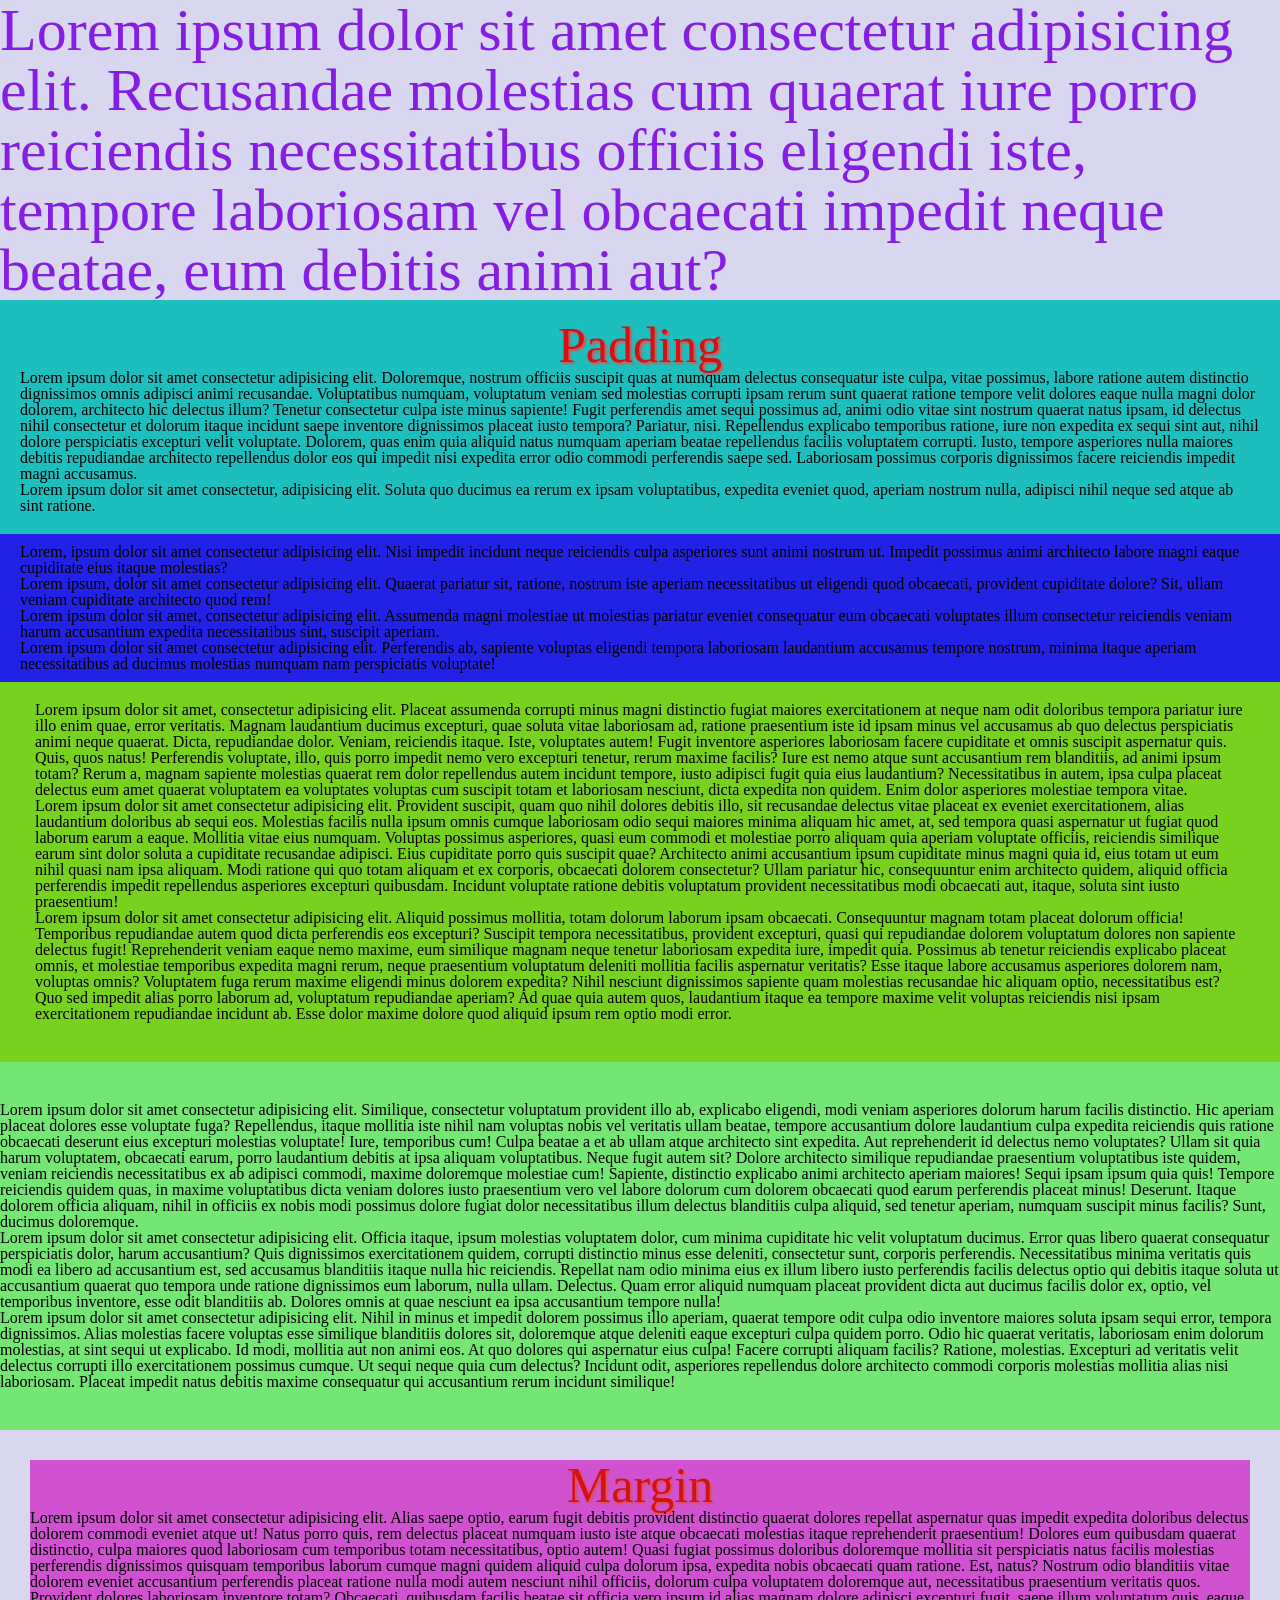
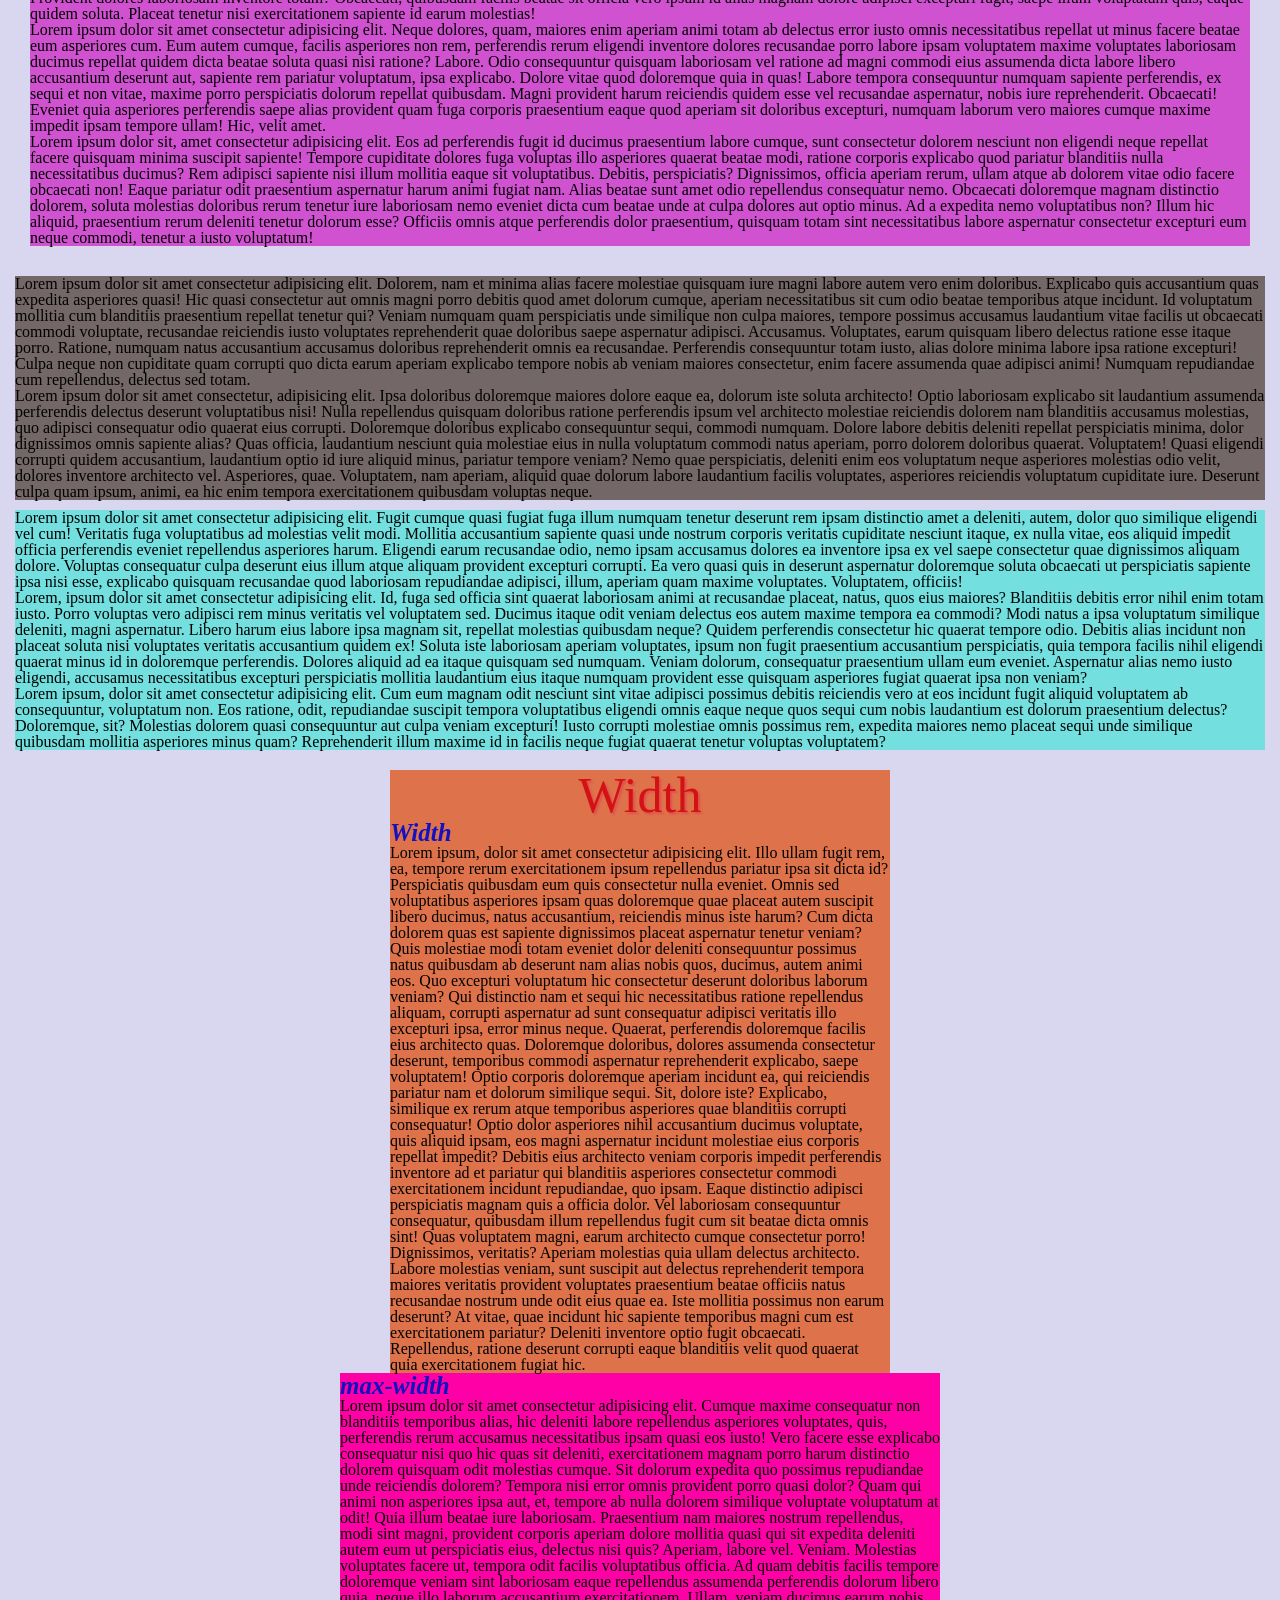
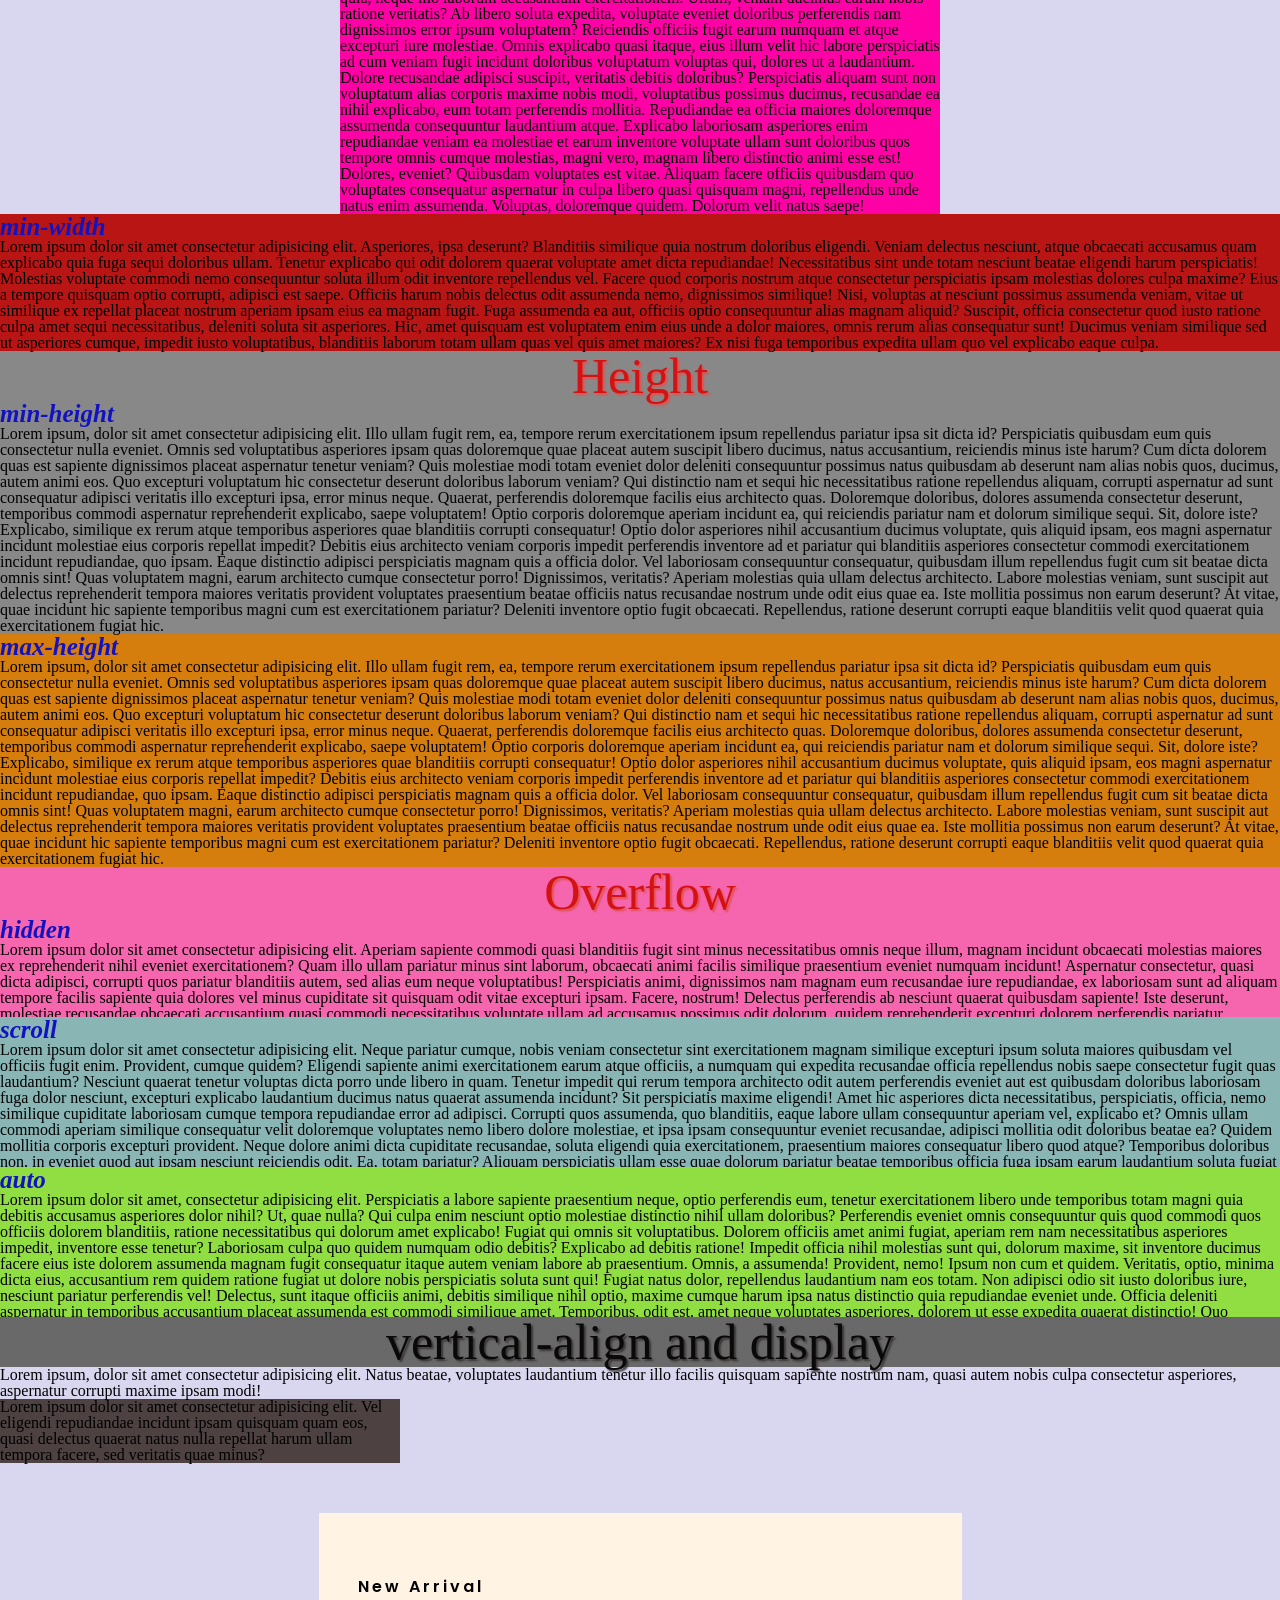
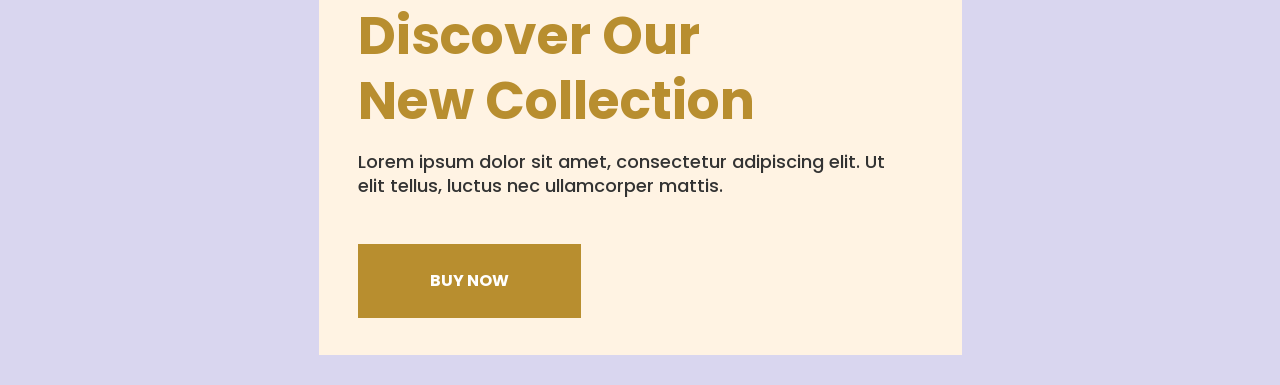
==== homework_5/index.html @ c5800e0f "add :#hw5" ====
<!Doctype html>
<html lang="zxx">
  <head>
    <meta charset="UTF-8">
    <meta name="viewport" content="width=device-width, initial-scale=1.0">
    <title>Lesson 5</title>
    <link rel="preconnect" href="https://fonts.googleapis.com">
    <link rel="preconnect" href="https://fonts.gstatic.com" crossorigin>
    <link href="https://fonts.googleapis.com/css2?family=Poppins:wght@500;600;700&display=swap" rel="stylesheet">
    <link rel="stylesheet" href="./css/reset.css">
    <link rel="stylesheet" href="./css/style.css">
  </head>
  <body>

    <header>
      <h1>Lorem ipsum dolor sit amet consectetur adipisicing elit. Recusandae molestias cum quaerat iure porro reiciendis necessitatibus officiis eligendi iste, tempore laboriosam vel obcaecati impedit neque beatae, eum debitis animi aut?</h1>
    </header>

    <main>
      <div class="block1">
        <div class="title">
        <h2>
          Padding
        </h2>
        </div>
        <p>
          Lorem ipsum dolor sit amet consectetur adipisicing elit. Doloremque, nostrum officiis suscipit quas at numquam delectus consequatur iste culpa, vitae possimus, labore ratione autem distinctio dignissimos omnis adipisci animi recusandae.
          Voluptatibus numquam, voluptatum veniam sed molestias corrupti ipsam rerum sunt quaerat ratione tempore velit dolores eaque nulla magni dolor dolorem, architecto hic delectus illum? Tenetur consectetur culpa iste minus sapiente!
          Fugit perferendis amet sequi possimus ad, animi odio vitae sint nostrum quaerat natus ipsam, id delectus nihil consectetur et dolorum itaque incidunt saepe inventore dignissimos placeat iusto tempora? Pariatur, nisi.
          Repellendus explicabo temporibus ratione, iure non expedita ex sequi sint aut, nihil dolore perspiciatis excepturi velit voluptate. Dolorem, quas enim quia aliquid natus numquam aperiam beatae repellendus facilis voluptatem corrupti.
          Iusto, tempore asperiores nulla maiores debitis repudiandae architecto repellendus dolor eos qui impedit nisi expedita error odio commodi perferendis saepe sed. Laboriosam possimus corporis dignissimos facere reiciendis impedit magni accusamus.
        </p>
        <p>
          Lorem ipsum dolor sit amet consectetur, adipisicing elit. Soluta quo ducimus ea rerum ex ipsam voluptatibus, expedita eveniet quod, aperiam nostrum nulla, adipisci nihil neque sed atque ab sint ratione.
        </p>
      </div>
      <div class="block2">
        <p>
          Lorem, ipsum dolor sit amet consectetur adipisicing elit. Nisi impedit incidunt neque reiciendis culpa asperiores sunt animi nostrum ut. Impedit possimus animi architecto labore magni eaque cupiditate eius itaque molestias?
        </p>
        <p>Lorem ipsum, dolor sit amet consectetur adipisicing elit. Quaerat pariatur sit, ratione, nostrum iste aperiam necessitatibus ut eligendi quod obcaecati, provident cupiditate dolore? Sit, ullam veniam cupiditate architecto quod rem!</p>
        <p>
          Lorem ipsum dolor sit amet, consectetur adipisicing elit. Assumenda magni molestiae ut molestias pariatur eveniet consequatur eum obcaecati voluptates illum consectetur reiciendis veniam harum accusantium expedita necessitatibus sint, suscipit aperiam.
        </p>
        <p>
          Lorem ipsum dolor sit amet consectetur adipisicing elit. Perferendis ab, sapiente voluptas eligendi tempora laboriosam laudantium accusamus tempore nostrum, minima itaque aperiam necessitatibus ad ducimus molestias numquam nam perspiciatis voluptate!
        </p>
        </div>
        <div class="block3">
          <p>
            Lorem ipsum dolor sit amet, consectetur adipisicing elit. Placeat assumenda corrupti minus magni distinctio fugiat maiores exercitationem at neque nam odit doloribus tempora pariatur iure illo enim quae, error veritatis.
            Magnam laudantium ducimus excepturi, quae soluta vitae laboriosam ad, ratione praesentium iste id ipsam minus vel accusamus ab quo delectus perspiciatis animi neque quaerat. Dicta, repudiandae dolor. Veniam, reiciendis itaque.
            Iste, voluptates autem! Fugit inventore asperiores laboriosam facere cupiditate et omnis suscipit aspernatur quis. Quis, quos natus! Perferendis voluptate, illo, quis porro impedit nemo vero excepturi tenetur, rerum maxime facilis?
            Iure est nemo atque sunt accusantium rem blanditiis, ad animi ipsum totam? Rerum a, magnam sapiente molestias quaerat rem dolor repellendus autem incidunt tempore, iusto adipisci fugit quia eius laudantium?
            Necessitatibus in autem, ipsa culpa placeat delectus eum amet quaerat voluptatem ea voluptates voluptas cum suscipit totam et laboriosam nesciunt, dicta expedita non quidem. Enim dolor asperiores molestiae tempora vitae.
          </p>
          <p>
            Lorem ipsum dolor sit amet consectetur adipisicing elit. Provident suscipit, quam quo nihil dolores debitis illo, sit recusandae delectus vitae placeat ex eveniet exercitationem, alias laudantium doloribus ab sequi eos.
            Molestias facilis nulla ipsum omnis cumque laboriosam odio sequi maiores minima aliquam hic amet, at, sed tempora quasi aspernatur ut fugiat quod laborum earum a eaque. Mollitia vitae eius numquam.
            Voluptas possimus asperiores, quasi eum commodi et molestiae porro aliquam quia aperiam voluptate officiis, reiciendis similique earum sint dolor soluta a cupiditate recusandae adipisci. Eius cupiditate porro quis suscipit quae?
            Architecto animi accusantium ipsum cupiditate minus magni quia id, eius totam ut eum nihil quasi nam ipsa aliquam. Modi ratione qui quo totam aliquam et ex corporis, obcaecati dolorem consectetur?
            Ullam pariatur hic, consequuntur enim architecto quidem, aliquid officia perferendis impedit repellendus asperiores excepturi quibusdam. Incidunt voluptate ratione debitis voluptatum provident necessitatibus modi obcaecati aut, itaque, soluta sint iusto praesentium!
          </p>
          <p>
            Lorem ipsum dolor sit amet consectetur adipisicing elit. Aliquid possimus mollitia, totam dolorum laborum ipsam obcaecati. Consequuntur magnam totam placeat dolorum officia! Temporibus repudiandae autem quod dicta perferendis eos excepturi?
            Suscipit tempora necessitatibus, provident excepturi, quasi qui repudiandae dolorem voluptatum dolores non sapiente delectus fugit! Reprehenderit veniam eaque nemo maxime, eum similique magnam neque tenetur laboriosam expedita iure, impedit quia.
            Possimus ab tenetur reiciendis explicabo placeat omnis, et molestiae temporibus expedita magni rerum, neque praesentium voluptatum deleniti mollitia facilis aspernatur veritatis? Esse itaque labore accusamus asperiores dolorem nam, voluptas omnis?
            Voluptatem fuga rerum maxime eligendi minus dolorem expedita? Nihil nesciunt dignissimos sapiente quam molestias recusandae hic aliquam optio, necessitatibus est? Quo sed impedit alias porro laborum ad, voluptatum repudiandae aperiam?
            Ad quae quia autem quos, laudantium itaque ea tempore maxime velit voluptas reiciendis nisi ipsam exercitationem repudiandae incidunt ab. Esse dolor maxime dolore quod aliquid ipsum rem optio modi error.
          </p>
        </div>
         <div class="block4">
          <p>
            Lorem ipsum dolor sit amet consectetur adipisicing elit. Similique, consectetur voluptatum provident illo ab, explicabo eligendi, modi veniam asperiores dolorum harum facilis distinctio. Hic aperiam placeat dolores esse voluptate fuga?
            Repellendus, itaque mollitia iste nihil nam voluptas nobis vel veritatis ullam beatae, tempore accusantium dolore laudantium culpa expedita reiciendis quis ratione obcaecati deserunt eius excepturi molestias voluptate! Iure, temporibus cum!
            Culpa beatae a et ab ullam atque architecto sint expedita. Aut reprehenderit id delectus nemo voluptates? Ullam sit quia harum voluptatem, obcaecati earum, porro laudantium debitis at ipsa aliquam voluptatibus.
            Neque fugit autem sit? Dolore architecto similique repudiandae praesentium voluptatibus iste quidem, veniam reiciendis necessitatibus ex ab adipisci commodi, maxime doloremque molestiae cum! Sapiente, distinctio explicabo animi architecto aperiam maiores!
            Sequi ipsam ipsum quia quis! Tempore reiciendis quidem quas, in maxime voluptatibus dicta veniam dolores iusto praesentium vero vel labore dolorum cum dolorem obcaecati quod earum perferendis placeat minus! Deserunt.
            Itaque dolorem officia aliquam, nihil in officiis ex nobis modi possimus dolore fugiat dolor necessitatibus illum delectus blanditiis culpa aliquid, sed tenetur aperiam, numquam suscipit minus facilis? Sunt, ducimus doloremque.
          </p>
          <p>
            Lorem ipsum dolor sit amet consectetur adipisicing elit. Officia itaque, ipsum molestias voluptatem dolor, cum minima cupiditate hic velit voluptatum ducimus. Error quas libero quaerat consequatur perspiciatis dolor, harum accusantium?
            Quis dignissimos exercitationem quidem, corrupti distinctio minus esse deleniti, consectetur sunt, corporis perferendis. Necessitatibus minima veritatis quis modi ea libero ad accusantium est, sed accusamus blanditiis itaque nulla hic reiciendis.
            Repellat nam odio minima eius ex illum libero iusto perferendis facilis delectus optio qui debitis itaque soluta ut accusantium quaerat quo tempora unde ratione dignissimos eum laborum, nulla ullam. Delectus.
            Quam error aliquid numquam placeat provident dicta aut ducimus facilis dolor ex, optio, vel temporibus inventore, esse odit blanditiis ab. Dolores omnis at quae nesciunt ea ipsa accusantium tempore nulla!
          </p>
          <p>
            Lorem ipsum dolor sit amet consectetur adipisicing elit. Nihil in minus et impedit dolorem possimus illo aperiam, quaerat tempore odit culpa odio inventore maiores soluta ipsam sequi error, tempora dignissimos.
            Alias molestias facere voluptas esse similique blanditiis dolores sit, doloremque atque deleniti eaque excepturi culpa quidem porro. Odio hic quaerat veritatis, laboriosam enim dolorum molestias, at sint sequi ut explicabo.
            Id modi, mollitia aut non animi eos. At quo dolores qui aspernatur eius culpa! Facere corrupti aliquam facilis? Ratione, molestias. Excepturi ad veritatis velit delectus corrupti illo exercitationem possimus cumque.
            Ut sequi neque quia cum delectus? Incidunt odit, asperiores repellendus dolore architecto commodi corporis molestias mollitia alias nisi laboriosam. Placeat impedit natus debitis maxime consequatur qui accusantium rerum incidunt similique!
          </p>
         </div>
         <div class="block5">
          <div class="title">
          <h2>
            Margin
          </h2>
          </div>
           <p>
            Lorem ipsum dolor sit amet consectetur adipisicing elit. Alias saepe optio, earum fugit debitis provident distinctio quaerat dolores repellat aspernatur quas impedit expedita doloribus delectus dolorem commodi eveniet atque ut!
            Natus porro quis, rem delectus placeat numquam iusto iste atque obcaecati molestias itaque reprehenderit praesentium! Dolores eum quibusdam quaerat distinctio, culpa maiores quod laboriosam cum temporibus totam necessitatibus, optio autem!
            Quasi fugiat possimus doloribus doloremque mollitia sit perspiciatis natus facilis molestias perferendis dignissimos quisquam temporibus laborum cumque magni quidem aliquid culpa dolorum ipsa, expedita nobis obcaecati quam ratione. Est, natus?
            Nostrum odio blanditiis vitae dolorem eveniet accusantium perferendis placeat ratione nulla modi autem nesciunt nihil officiis, dolorum culpa voluptatem doloremque aut, necessitatibus praesentium veritatis quos. Provident dolores laboriosam inventore totam?
            Obcaecati, quibusdam facilis beatae sit officia vero ipsum id alias magnam dolore adipisci excepturi fugit, saepe illum voluptatum quis, eaque quidem soluta. Placeat tenetur nisi exercitationem sapiente id earum molestias!
           </p>
           <p>
            Lorem ipsum dolor sit amet consectetur adipisicing elit. Neque dolores, quam, maiores enim aperiam animi totam ab delectus error iusto omnis necessitatibus repellat ut minus facere beatae eum asperiores cum.
            Eum autem cumque, facilis asperiores non rem, perferendis rerum eligendi inventore dolores recusandae porro labore ipsam voluptatem maxime voluptates laboriosam ducimus repellat quidem dicta beatae soluta quasi nisi ratione? Labore.
            Odio consequuntur quisquam laboriosam vel ratione ad magni commodi eius assumenda dicta labore libero accusantium deserunt aut, sapiente rem pariatur voluptatum, ipsa explicabo. Dolore vitae quod doloremque quia in quas!
            Labore tempora consequuntur numquam sapiente perferendis, ex sequi et non vitae, maxime porro perspiciatis dolorum repellat quibusdam. Magni provident harum reiciendis quidem esse vel recusandae aspernatur, nobis iure reprehenderit. Obcaecati!
            Eveniet quia asperiores perferendis saepe alias provident quam fuga corporis praesentium eaque quod aperiam sit doloribus excepturi, numquam laborum vero maiores cumque maxime impedit ipsam tempore ullam! Hic, velit amet.
           </p>
           <p>
            Lorem ipsum dolor sit, amet consectetur adipisicing elit. Eos ad perferendis fugit id ducimus praesentium labore cumque, sunt consectetur dolorem nesciunt non eligendi neque repellat facere quisquam minima suscipit sapiente!
            Tempore cupiditate dolores fuga voluptas illo asperiores quaerat beatae modi, ratione corporis explicabo quod pariatur blanditiis nulla necessitatibus ducimus? Rem adipisci sapiente nisi illum mollitia eaque sit voluptatibus. Debitis, perspiciatis?
            Dignissimos, officia aperiam rerum, ullam atque ab dolorem vitae odio facere obcaecati non! Eaque pariatur odit praesentium aspernatur harum animi fugiat nam. Alias beatae sunt amet odio repellendus consequatur nemo.
            Obcaecati doloremque magnam distinctio dolorem, soluta molestias doloribus rerum tenetur iure laboriosam nemo eveniet dicta cum beatae unde at culpa dolores aut optio minus. Ad a expedita nemo voluptatibus non?
            Illum hic aliquid, praesentium rerum deleniti tenetur dolorum esse? Officiis omnis atque perferendis dolor praesentium, quisquam totam sint necessitatibus labore aspernatur consectetur excepturi eum neque commodi, tenetur a iusto voluptatum!
           </p>
         </div>
         <div class="block6">
          <p>
            Lorem ipsum dolor sit amet consectetur adipisicing elit. Dolorem, nam et minima alias facere molestiae quisquam iure magni labore autem vero enim doloribus. Explicabo quis accusantium quas expedita asperiores quasi!
            Hic quasi consectetur aut omnis magni porro debitis quod amet dolorum cumque, aperiam necessitatibus sit cum odio beatae temporibus atque incidunt. Id voluptatum mollitia cum blanditiis praesentium repellat tenetur qui?
            Veniam numquam quam perspiciatis unde similique non culpa maiores, tempore possimus accusamus laudantium vitae facilis ut obcaecati commodi voluptate, recusandae reiciendis iusto voluptates reprehenderit quae doloribus saepe aspernatur adipisci. Accusamus.
            Voluptates, earum quisquam libero delectus ratione esse itaque porro. Ratione, numquam natus accusantium accusamus doloribus reprehenderit omnis ea recusandae. Perferendis consequuntur totam iusto, alias dolore minima labore ipsa ratione excepturi!
            Culpa neque non cupiditate quam corrupti quo dicta earum aperiam explicabo tempore nobis ab veniam maiores consectetur, enim facere assumenda quae adipisci animi! Numquam repudiandae cum repellendus, delectus sed totam.
          </p>
          <p>
            Lorem ipsum dolor sit amet consectetur, adipisicing elit. Ipsa doloribus doloremque maiores dolore eaque ea, dolorum iste soluta architecto! Optio laboriosam explicabo sit laudantium assumenda perferendis delectus deserunt voluptatibus nisi!
            Nulla repellendus quisquam doloribus ratione perferendis ipsum vel architecto molestiae reiciendis dolorem nam blanditiis accusamus molestias, quo adipisci consequatur odio quaerat eius corrupti. Doloremque doloribus explicabo consequuntur sequi, commodi numquam.
            Dolore labore debitis deleniti repellat perspiciatis minima, dolor dignissimos omnis sapiente alias? Quas officia, laudantium nesciunt quia molestiae eius in nulla voluptatum commodi natus aperiam, porro dolorem doloribus quaerat. Voluptatem!
            Quasi eligendi corrupti quidem accusantium, laudantium optio id iure aliquid minus, pariatur tempore veniam? Nemo quae perspiciatis, deleniti enim eos voluptatum neque asperiores molestias odio velit, dolores inventore architecto vel.
            Asperiores, quae. Voluptatem, nam aperiam, aliquid quae dolorum labore laudantium facilis voluptates, asperiores reiciendis voluptatum cupiditate iure. Deserunt culpa quam ipsum, animi, ea hic enim tempora exercitationem quibusdam voluptas neque.
          </p>
         </div>
         <div class="block7">
          <p>
            Lorem ipsum dolor sit amet consectetur adipisicing elit. Fugit cumque quasi fugiat fuga illum numquam tenetur deserunt rem ipsam distinctio amet a deleniti, autem, dolor quo similique eligendi vel cum!
            Veritatis fuga voluptatibus ad molestias velit modi. Mollitia accusantium sapiente quasi unde nostrum corporis veritatis cupiditate nesciunt itaque, ex nulla vitae, eos aliquid impedit officia perferendis eveniet repellendus asperiores harum.
            Eligendi earum recusandae odio, nemo ipsam accusamus dolores ea inventore ipsa ex vel saepe consectetur quae dignissimos aliquam dolore. Voluptas consequatur culpa deserunt eius illum atque aliquam provident excepturi corrupti.
            Ea vero quasi quis in deserunt aspernatur doloremque soluta obcaecati ut perspiciatis sapiente ipsa nisi esse, explicabo quisquam recusandae quod laboriosam repudiandae adipisci, illum, aperiam quam maxime voluptates. Voluptatem, officiis!
          </p>
          <p>
            Lorem, ipsum dolor sit amet consectetur adipisicing elit. Id, fuga sed officia sint quaerat laboriosam animi at recusandae placeat, natus, quos eius maiores? Blanditiis debitis error nihil enim totam iusto.
            Porro voluptas vero adipisci rem minus veritatis vel voluptatem sed. Ducimus itaque odit veniam delectus eos autem maxime tempora ea commodi? Modi natus a ipsa voluptatum similique deleniti, magni aspernatur.
            Libero harum eius labore ipsa magnam sit, repellat molestias quibusdam neque? Quidem perferendis consectetur hic quaerat tempore odio. Debitis alias incidunt non placeat soluta nisi voluptates veritatis accusantium quidem ex!
            Soluta iste laboriosam aperiam voluptates, ipsum non fugit praesentium accusantium perspiciatis, quia tempora facilis nihil eligendi quaerat minus id in doloremque perferendis. Dolores aliquid ad ea itaque quisquam sed numquam.
            Veniam dolorum, consequatur praesentium ullam eum eveniet. Aspernatur alias nemo iusto eligendi, accusamus necessitatibus excepturi perspiciatis mollitia laudantium eius itaque numquam provident esse quisquam asperiores fugiat quaerat ipsa non veniam?
          </p>
          <p>
            Lorem ipsum, dolor sit amet consectetur adipisicing elit. Cum eum magnam odit nesciunt sint vitae adipisci possimus debitis reiciendis vero at eos incidunt fugit aliquid voluptatem ab consequuntur, voluptatum non.
            Eos ratione, odit, repudiandae suscipit tempora voluptatibus eligendi omnis eaque neque quos sequi cum nobis laudantium est dolorum praesentium delectus? Doloremque, sit? Molestias dolorem quasi consequuntur aut culpa veniam excepturi!
            Iusto corrupti molestiae omnis possimus rem, expedita maiores nemo placeat sequi unde similique quibusdam mollitia asperiores minus quam? Reprehenderit illum maxime id in facilis neque fugiat quaerat tenetur voluptas voluptatem?
          </p>
         </div>
         <div class="block8">
           <div class="title">
            <h2>
              Width
            </h2>
           </div>
           <div class="title2">
            <h3>
              Width
            </h3>
           </div>
           <p>
            Lorem ipsum, dolor sit amet consectetur adipisicing elit. Illo ullam fugit rem, ea, tempore rerum exercitationem ipsum repellendus pariatur ipsa sit dicta id? Perspiciatis quibusdam eum quis consectetur nulla eveniet.
            Omnis sed voluptatibus asperiores ipsam quas doloremque quae placeat autem suscipit libero ducimus, natus accusantium, reiciendis minus iste harum? Cum dicta dolorem quas est sapiente dignissimos placeat aspernatur tenetur veniam?
            Quis molestiae modi totam eveniet dolor deleniti consequuntur possimus natus quibusdam ab deserunt nam alias nobis quos, ducimus, autem animi eos. Quo excepturi voluptatum hic consectetur deserunt doloribus laborum veniam?
            Qui distinctio nam et sequi hic necessitatibus ratione repellendus aliquam, corrupti aspernatur ad sunt consequatur adipisci veritatis illo excepturi ipsa, error minus neque. Quaerat, perferendis doloremque facilis eius architecto quas.
            Doloremque doloribus, dolores assumenda consectetur deserunt, temporibus commodi aspernatur reprehenderit explicabo, saepe voluptatem! Optio corporis doloremque aperiam incidunt ea, qui reiciendis pariatur nam et dolorum similique sequi. Sit, dolore iste?
            Explicabo, similique ex rerum atque temporibus asperiores quae blanditiis corrupti consequatur! Optio dolor asperiores nihil accusantium ducimus voluptate, quis aliquid ipsam, eos magni aspernatur incidunt molestiae eius corporis repellat impedit?
            Debitis eius architecto veniam corporis impedit perferendis inventore ad et pariatur qui blanditiis asperiores consectetur commodi exercitationem incidunt repudiandae, quo ipsam. Eaque distinctio adipisci perspiciatis magnam quis a officia dolor.
            Vel laboriosam consequuntur consequatur, quibusdam illum repellendus fugit cum sit beatae dicta omnis sint! Quas voluptatem magni, earum architecto cumque consectetur porro! Dignissimos, veritatis? Aperiam molestias quia ullam delectus architecto.
            Labore molestias veniam, sunt suscipit aut delectus reprehenderit tempora maiores veritatis provident voluptates praesentium beatae officiis natus recusandae nostrum unde odit eius quae ea. Iste mollitia possimus non earum deserunt?
            At vitae, quae incidunt hic sapiente temporibus magni cum est exercitationem pariatur? Deleniti inventore optio fugit obcaecati. Repellendus, ratione deserunt corrupti eaque blanditiis velit quod quaerat quia exercitationem fugiat hic.
           </p>
         </div>
         <div class="block9">
          <div class="title2">
            <h3>
              max-width
            </h3>
         </div>
         <p>
          Lorem ipsum dolor sit amet consectetur adipisicing elit. Cumque maxime consequatur non blanditiis temporibus alias, hic deleniti labore repellendus asperiores voluptates, quis, perferendis rerum accusamus necessitatibus ipsam quasi eos iusto!
          Vero facere esse explicabo consequatur nisi quo hic quas sit deleniti, exercitationem magnam porro harum distinctio dolorem quisquam odit molestias cumque. Sit dolorum expedita quo possimus repudiandae unde reiciendis dolorem?
          Tempora nisi error omnis provident porro quasi dolor? Quam qui animi non asperiores ipsa aut, et, tempore ab nulla dolorem similique voluptate voluptatum at odit! Quia illum beatae iure laboriosam.
          Praesentium nam maiores nostrum repellendus, modi sint magni, provident corporis aperiam dolore mollitia quasi qui sit expedita deleniti autem eum ut perspiciatis eius, delectus nisi quis? Aperiam, labore vel. Veniam.
          Molestias voluptates facere ut, tempora odit facilis voluptatibus officia. Ad quam debitis facilis tempore doloremque veniam sint laboriosam eaque repellendus assumenda perferendis dolorum libero quia, neque illo laborum accusantium exercitationem.
          Ullam, veniam ducimus earum nobis ratione veritatis? Ab libero soluta expedita, voluptate eveniet doloribus perferendis nam dignissimos error ipsum voluptatem? Reiciendis officiis fugit earum numquam et atque excepturi iure molestiae.
          Omnis explicabo quasi itaque, eius illum velit hic labore perspiciatis ad cum veniam fugit incidunt doloribus voluptatum voluptas qui, dolores ut a laudantium. Dolore recusandae adipisci suscipit, veritatis debitis doloribus?
          Perspiciatis aliquam sunt non voluptatum alias corporis maxime nobis modi, voluptatibus possimus ducimus, recusandae ea nihil explicabo, eum totam perferendis mollitia. Repudiandae ea officia maiores doloremque assumenda consequuntur laudantium atque.
          Explicabo laboriosam asperiores enim repudiandae veniam ea molestiae et earum inventore voluptate ullam sunt doloribus quos tempore omnis cumque molestias, magni vero, magnam libero distinctio animi esse est! Dolores, eveniet?
          Quibusdam voluptates est vitae. Aliquam facere officiis quibusdam quo voluptates consequatur aspernatur in culpa libero quasi quisquam magni, repellendus unde natus enim assumenda. Voluptas, doloremque quidem. Dolorum velit natus saepe!
         </p>
         </div>
         <div class="block10">
          <div class="title2">
            <h3>
              min-width
            </h3>
         </div>
         <p>
          Lorem ipsum dolor sit amet consectetur adipisicing elit. Asperiores, ipsa deserunt? Blanditiis similique quia nostrum doloribus eligendi. Veniam delectus nesciunt, atque obcaecati accusamus quam explicabo quia fuga sequi doloribus ullam.
          Tenetur explicabo qui odit dolorem quaerat voluptate amet dicta repudiandae! Necessitatibus sint unde totam nesciunt beatae eligendi harum perspiciatis! Molestias voluptate commodi nemo consequuntur soluta illum odit inventore repellendus vel.
          Facere quod corporis nostrum atque consectetur perspiciatis ipsam molestias dolores culpa maxime? Eius a tempore quisquam optio corrupti, adipisci est saepe. Officiis harum nobis delectus odit assumenda nemo, dignissimos similique!
          Nisi, voluptas at nesciunt possimus assumenda veniam, vitae ut similique ex repellat placeat nostrum aperiam ipsam eius ea magnam fugit. Fuga assumenda ea aut, officiis optio consequuntur alias magnam aliquid?
          Suscipit, officia consectetur quod iusto ratione culpa amet sequi necessitatibus, deleniti soluta sit asperiores. Hic, amet quisquam est voluptatem enim eius unde a dolor maiores, omnis rerum alias consequatur sunt!
          Ducimus veniam similique sed ut asperiores cumque, impedit iusto voluptatibus, blanditiis laborum totam ullam quas vel quis amet maiores? Ex nisi fuga temporibus expedita ullam quo vel explicabo eaque culpa.
         </p>
         </div>
         <div class="block11">
           <div class="title">
            <h2>
              Height
            </h2>
           </div>
           <div class="title2">
            <h3>
              min-height
            </h3>
           </div>
           <p>
            Lorem ipsum, dolor sit amet consectetur adipisicing elit. Illo ullam fugit rem, ea, tempore rerum exercitationem ipsum repellendus pariatur ipsa sit dicta id? Perspiciatis quibusdam eum quis consectetur nulla eveniet.
            Omnis sed voluptatibus asperiores ipsam quas doloremque quae placeat autem suscipit libero ducimus, natus accusantium, reiciendis minus iste harum? Cum dicta dolorem quas est sapiente dignissimos placeat aspernatur tenetur veniam?
            Quis molestiae modi totam eveniet dolor deleniti consequuntur possimus natus quibusdam ab deserunt nam alias nobis quos, ducimus, autem animi eos. Quo excepturi voluptatum hic consectetur deserunt doloribus laborum veniam?
            Qui distinctio nam et sequi hic necessitatibus ratione repellendus aliquam, corrupti aspernatur ad sunt consequatur adipisci veritatis illo excepturi ipsa, error minus neque. Quaerat, perferendis doloremque facilis eius architecto quas.
            Doloremque doloribus, dolores assumenda consectetur deserunt, temporibus commodi aspernatur reprehenderit explicabo, saepe voluptatem! Optio corporis doloremque aperiam incidunt ea, qui reiciendis pariatur nam et dolorum similique sequi. Sit, dolore iste?
            Explicabo, similique ex rerum atque temporibus asperiores quae blanditiis corrupti consequatur! Optio dolor asperiores nihil accusantium ducimus voluptate, quis aliquid ipsam, eos magni aspernatur incidunt molestiae eius corporis repellat impedit?
            Debitis eius architecto veniam corporis impedit perferendis inventore ad et pariatur qui blanditiis asperiores consectetur commodi exercitationem incidunt repudiandae, quo ipsam. Eaque distinctio adipisci perspiciatis magnam quis a officia dolor.
            Vel laboriosam consequuntur consequatur, quibusdam illum repellendus fugit cum sit beatae dicta omnis sint! Quas voluptatem magni, earum architecto cumque consectetur porro! Dignissimos, veritatis? Aperiam molestias quia ullam delectus architecto.
            Labore molestias veniam, sunt suscipit aut delectus reprehenderit tempora maiores veritatis provident voluptates praesentium beatae officiis natus recusandae nostrum unde odit eius quae ea. Iste mollitia possimus non earum deserunt?
            At vitae, quae incidunt hic sapiente temporibus magni cum est exercitationem pariatur? Deleniti inventore optio fugit obcaecati. Repellendus, ratione deserunt corrupti eaque blanditiis velit quod quaerat quia exercitationem fugiat hic.
           </p>
         </div>
         <div class="block12">
           <div class="title2">
            <h3>
              max-height
            </h3>
           </div>
           <p>
            Lorem ipsum, dolor sit amet consectetur adipisicing elit. Illo ullam fugit rem, ea, tempore rerum exercitationem ipsum repellendus pariatur ipsa sit dicta id? Perspiciatis quibusdam eum quis consectetur nulla eveniet.
            Omnis sed voluptatibus asperiores ipsam quas doloremque quae placeat autem suscipit libero ducimus, natus accusantium, reiciendis minus iste harum? Cum dicta dolorem quas est sapiente dignissimos placeat aspernatur tenetur veniam?
            Quis molestiae modi totam eveniet dolor deleniti consequuntur possimus natus quibusdam ab deserunt nam alias nobis quos, ducimus, autem animi eos. Quo excepturi voluptatum hic consectetur deserunt doloribus laborum veniam?
            Qui distinctio nam et sequi hic necessitatibus ratione repellendus aliquam, corrupti aspernatur ad sunt consequatur adipisci veritatis illo excepturi ipsa, error minus neque. Quaerat, perferendis doloremque facilis eius architecto quas.
            Doloremque doloribus, dolores assumenda consectetur deserunt, temporibus commodi aspernatur reprehenderit explicabo, saepe voluptatem! Optio corporis doloremque aperiam incidunt ea, qui reiciendis pariatur nam et dolorum similique sequi. Sit, dolore iste?
            Explicabo, similique ex rerum atque temporibus asperiores quae blanditiis corrupti consequatur! Optio dolor asperiores nihil accusantium ducimus voluptate, quis aliquid ipsam, eos magni aspernatur incidunt molestiae eius corporis repellat impedit?
            Debitis eius architecto veniam corporis impedit perferendis inventore ad et pariatur qui blanditiis asperiores consectetur commodi exercitationem incidunt repudiandae, quo ipsam. Eaque distinctio adipisci perspiciatis magnam quis a officia dolor.
            Vel laboriosam consequuntur consequatur, quibusdam illum repellendus fugit cum sit beatae dicta omnis sint! Quas voluptatem magni, earum architecto cumque consectetur porro! Dignissimos, veritatis? Aperiam molestias quia ullam delectus architecto.
            Labore molestias veniam, sunt suscipit aut delectus reprehenderit tempora maiores veritatis provident voluptates praesentium beatae officiis natus recusandae nostrum unde odit eius quae ea. Iste mollitia possimus non earum deserunt?
            At vitae, quae incidunt hic sapiente temporibus magni cum est exercitationem pariatur? Deleniti inventore optio fugit obcaecati. Repellendus, ratione deserunt corrupti eaque blanditiis velit quod quaerat quia exercitationem fugiat hic.
           </p>
         </div>
         <div class="block13">
          <div class="title">
            <h2>
              Overflow
            </h2>
           </div>
           <div class="title2">
            <h3>
              hidden
            </h3>
           </div>
           <p>
            Lorem ipsum dolor sit amet consectetur adipisicing elit. Aperiam sapiente commodi quasi blanditiis fugit sint minus necessitatibus omnis neque illum, magnam incidunt obcaecati molestias maiores ex reprehenderit nihil eveniet exercitationem?
            Quam illo ullam pariatur minus sint laborum, obcaecati animi facilis similique praesentium eveniet numquam incidunt! Aspernatur consectetur, quasi dicta adipisci, corrupti quos pariatur blanditiis autem, sed alias eum neque voluptatibus!
            Perspiciatis animi, dignissimos nam magnam eum recusandae iure repudiandae, ex laboriosam sunt ad aliquam tempore facilis sapiente quia dolores vel minus cupiditate sit quisquam odit vitae excepturi ipsam. Facere, nostrum!
            Delectus perferendis ab nesciunt quaerat quibusdam sapiente! Iste deserunt, molestiae recusandae obcaecati accusantium quasi commodi necessitatibus voluptate ullam ad accusamus possimus odit dolorum, quidem reprehenderit excepturi dolorem perferendis pariatur aliquam?
           </p>
         </div>
         <div class="block14">
          <div class="title2">
            <h3>
             scroll
            </h3>
           </div>
           <p>
            Lorem ipsum dolor sit amet consectetur adipisicing elit. Neque pariatur cumque, nobis veniam consectetur sint exercitationem magnam similique excepturi ipsum soluta maiores quibusdam vel officiis fugit enim. Provident, cumque quidem?
            Eligendi sapiente animi exercitationem earum atque officiis, a numquam qui expedita recusandae officia repellendus nobis saepe consectetur fugit quas laudantium? Nesciunt quaerat tenetur voluptas dicta porro unde libero in quam.
            Tenetur impedit qui rerum tempora architecto odit autem perferendis eveniet aut est quibusdam doloribus laboriosam fuga dolor nesciunt, excepturi explicabo laudantium ducimus natus quaerat assumenda incidunt? Sit perspiciatis maxime eligendi!
            Amet hic asperiores dicta necessitatibus, perspiciatis, officia, nemo similique cupiditate laboriosam cumque tempora repudiandae error ad adipisci. Corrupti quos assumenda, quo blanditiis, eaque labore ullam consequuntur aperiam vel, explicabo et?
            Omnis ullam commodi aperiam similique consequatur velit doloremque voluptates nemo libero dolore molestiae, et ipsa ipsam consequuntur eveniet recusandae, adipisci mollitia odit doloribus beatae ea? Quidem mollitia corporis excepturi provident.
            Neque dolore animi dicta cupiditate recusandae, soluta eligendi quia exercitationem, praesentium maiores consequatur libero quod atque? Temporibus doloribus non, in eveniet quod aut ipsam nesciunt reiciendis odit. Ea, totam pariatur?
            Aliquam perspiciatis ullam esse quae dolorum pariatur beatae temporibus officia fuga ipsam earum laudantium soluta fugiat facere harum libero cupiditate non eos a, magnam maxime repellendus accusamus ipsa debitis. Neque.
            Distinctio cum facere magni iusto molestiae dolores deleniti repudiandae officia praesentium architecto harum dolorem recusandae unde similique, ipsam fugiat mollitia sint obcaecati error. Provident iure nisi architecto dignissimos dolorum nihil?
            Impedit debitis aut magni? Mollitia aliquid adipisci, unde veniam quisquam provident accusantium modi illum nesciunt explicabo quis pariatur, expedita in dolores repudiandae optio doloribus temporibus excepturi cupiditate! Aut, eius aliquam?
            Blanditiis accusantium, quod deleniti nam aspernatur adipisci esse saepe animi impedit, ipsam modi atque excepturi eaque eius corporis magnam perspiciatis nisi quo inventore odio totam aliquam, ab ipsum amet? Optio?
           </p>
         </div>
          <div class="block15">
            <div class="title2">
            <h3>
             auto
            </h3>
           </div>
           <p>
            Lorem ipsum dolor sit amet, consectetur adipisicing elit. Perspiciatis a labore sapiente praesentium neque, optio perferendis eum, tenetur exercitationem libero unde temporibus totam magni quia debitis accusamus asperiores dolor nihil?
            Ut, quae nulla? Qui culpa enim nesciunt optio molestiae distinctio nihil ullam doloribus? Perferendis eveniet omnis consequuntur quis quod commodi quos officiis dolorem blanditiis, ratione necessitatibus qui dolorum amet explicabo!
            Fugiat qui omnis sit voluptatibus. Dolorem officiis amet animi fugiat, aperiam rem nam necessitatibus asperiores impedit, inventore esse tenetur? Laboriosam culpa quo quidem numquam odio debitis? Explicabo ad debitis ratione!
            Impedit officia nihil molestias sunt qui, dolorum maxime, sit inventore ducimus facere eius iste dolorem assumenda magnam fugit consequatur itaque autem veniam labore ab praesentium. Omnis, a assumenda! Provident, nemo!
            Ipsum non cum et quidem. Veritatis, optio, minima dicta eius, accusantium rem quidem ratione fugiat ut dolore nobis perspiciatis soluta sunt qui! Fugiat natus dolor, repellendus laudantium nam eos totam.
            Non adipisci odio sit iusto doloribus iure, nesciunt pariatur perferendis vel! Delectus, sunt itaque officiis animi, debitis similique nihil optio, maxime cumque harum ipsa natus distinctio quia repudiandae eveniet unde.
            Officia deleniti aspernatur in temporibus accusantium placeat assumenda est commodi similique amet. Temporibus, odit est, amet neque voluptates asperiores, dolorem ut esse expedita quaerat distinctio! Quo asperiores architecto vel autem.
            Debitis nam magni quod, quia aspernatur tempore impedit facere quasi cupiditate quos iste beatae possimus perspiciatis consequatur vel nesciunt nulla corporis aut quis voluptatum corrupti aliquid optio! Ad, nisi impedit?
            Vitae iure eligendi delectus debitis tempora laboriosam quidem non eveniet dicta quisquam! Quia vel facere adipisci quae, nulla mollitia commodi necessitatibus. Quod autem in consequatur omnis, officia et porro ad.
            Tempora nulla consequuntur nesciunt eveniet, unde nostrum cumque ullam accusantium nam explicabo voluptate, quos magnam dolor voluptatibus repellendus eaque, impedit dicta asperiores maiores soluta. Aut modi veniam minus eaque eligendi.
           </p>
          </div>
          <div class="block16">
            <div class="title">
            <h2>
              vertical-align and display
            </h2>
           </div>
           </div>
           <span class="inline">
            Lorem ipsum, dolor sit amet consectetur adipisicing elit. Natus beatae, voluptates laudantium tenetur illo facilis quisquam sapiente nostrum nam, quasi autem nobis culpa consectetur asperiores, aspernatur corrupti maxime ipsam modi!
           </span>
           <span class="inline2">
            Lorem ipsum dolor sit amet consectetur adipisicing elit. Vel eligendi repudiandae incidunt ipsam quisquam quam eos, quasi delectus quaerat natus nulla repellat harum ullam tempora facere, sed veritatis quae minus?
           </span>
           <div class="maket">
            <div class="maket_container">
              <div class="maket__content">
                <div class="content__text1">
                  New Arrival
                </div>
                <div class="content__title">
                  Discover Our <br> New Collection
                </div>
                <div class="content__text2">
                  Lorem ipsum dolor sit amet, consectetur adipiscing elit. Ut <br> elit tellus, luctus nec ullamcorper mattis.
                </div>
                <a href="#" class="button">
                  BUY Now
                </a>
              </div>
            </div>
           </div>
           <footer>

           </footer>
    </main>

  </body>
</html>
---- homework_5/css/style.css ----
body {
    background-color: rgb(217, 214, 239);
 }
 
 h1 {
    color: rgb(133, 30, 228);
    font-size: 60px;
 }
 
 .block1 {
    background-color: rgb(28, 190, 190);
    padding: 20px;
 }
 .title {
    text-align: center;
    font-size: 50px;
    color: rgb(211, 19, 19);
    text-shadow: 2px 2px 2px #e05151;
 }

 .block2 {
    background-color: rgb(34, 34, 231);
    padding: 10px 20px;
 }

 .block3 {
    background-color: rgb(120, 209, 31);
    padding: 20px 35px 40px;
 }

 .block4 {
    background-color: rgb(115, 230, 115);
    padding-top: 40px;
    padding-bottom: 40px;
 }

 .block5 {
    background-color: rgb(209, 82, 209);
    margin: 30px;
 }

 .block6 {
    background-color: rgb(116, 103, 103);
    margin: 10px 15px;
 }

 .block7 {
    background-color: rgb(116, 223, 223);
    margin: 10px 15px 20px 15px;
 }

 .block8 {
    background-color: rgb(222, 114, 74);
    width: 500px;
    margin: 0 auto;
 }

 .title2 {
    color: rgb(18, 18, 192);
    font-size: 25px;
    font-weight: 600;
    font-style: italic;
 }

 .block9 {
    background-color: rgb(255, 0, 166);
    max-width: 600px;
    margin: 0 auto;
 }

 .block10 {
    background-color: #ba1515;
    min-width: 300px;
    margin: 0 auto;
 }

 .block11 {
    background-color: rgb(137, 136, 136);
    min-height: 200px;
 }

 .block12 {
    background-color: rgb(213, 126, 13);
    max-height: 500px;
 }

 .block13 {
    background-color: rgb(246, 102, 174);
    max-height: 150px;
    overflow: hidden;
 }

 .block14 {
    background-color: rgb(137, 181, 181);
    max-height: 150px;
    overflow: scroll;
 }

 .block15 {
    background-color: rgb(144, 222, 66);
    max-height: 150px;
    overflow: auto;
 }

 .block16 {
    background-color: rgb(105, 105, 105);
 }

 .block16 .title {
    color: rgb(9, 9, 9);
    text-shadow: 2px 2px 2px #3a3434;
 }

 .inline {
    display: inline-block;
    vertical-align: middle;
 }

 .inline2 {
    background-color: #4d4141;
    max-width: 400px;
    display: block;
    margin-bottom: 20px;
 }


 .maket {
   font-family: Poppins, sans-serif;
   padding-top: 30px;
   padding-bottom: 30px;
   font-size: 16px;
   font-weight: 700;
 }

 .maket_container {
   max-width: 643px;
   background-color: #FFF3E3;
   margin: 0 auto;
   padding: 62px 43px 37px 39px;
 }


 .content__text1 {
   line-height: 1.5;
   letter-spacing: 3px;
   font-weight: 600;
   text-transform: capitalize;
   margin-bottom: 4px;
 }

 .content__title {
   color: #B88E2F;
   font-size: 52px;
   line-height: 1.25;
   text-transform: capitalize;
   margin-bottom: 17px;
 }

 .content__text2 {
   font-size: 18px;
   line-height: 1.33;
   color: #333333;
   margin-bottom: 46px;
   font-weight: 500;
 }


 .button {
   background-color: #B88E2F;
   padding: 25px 72px;
   color: #FFFFFF;
   text-transform: uppercase;
   text-align: center;
   line-height: 1.5;
 }
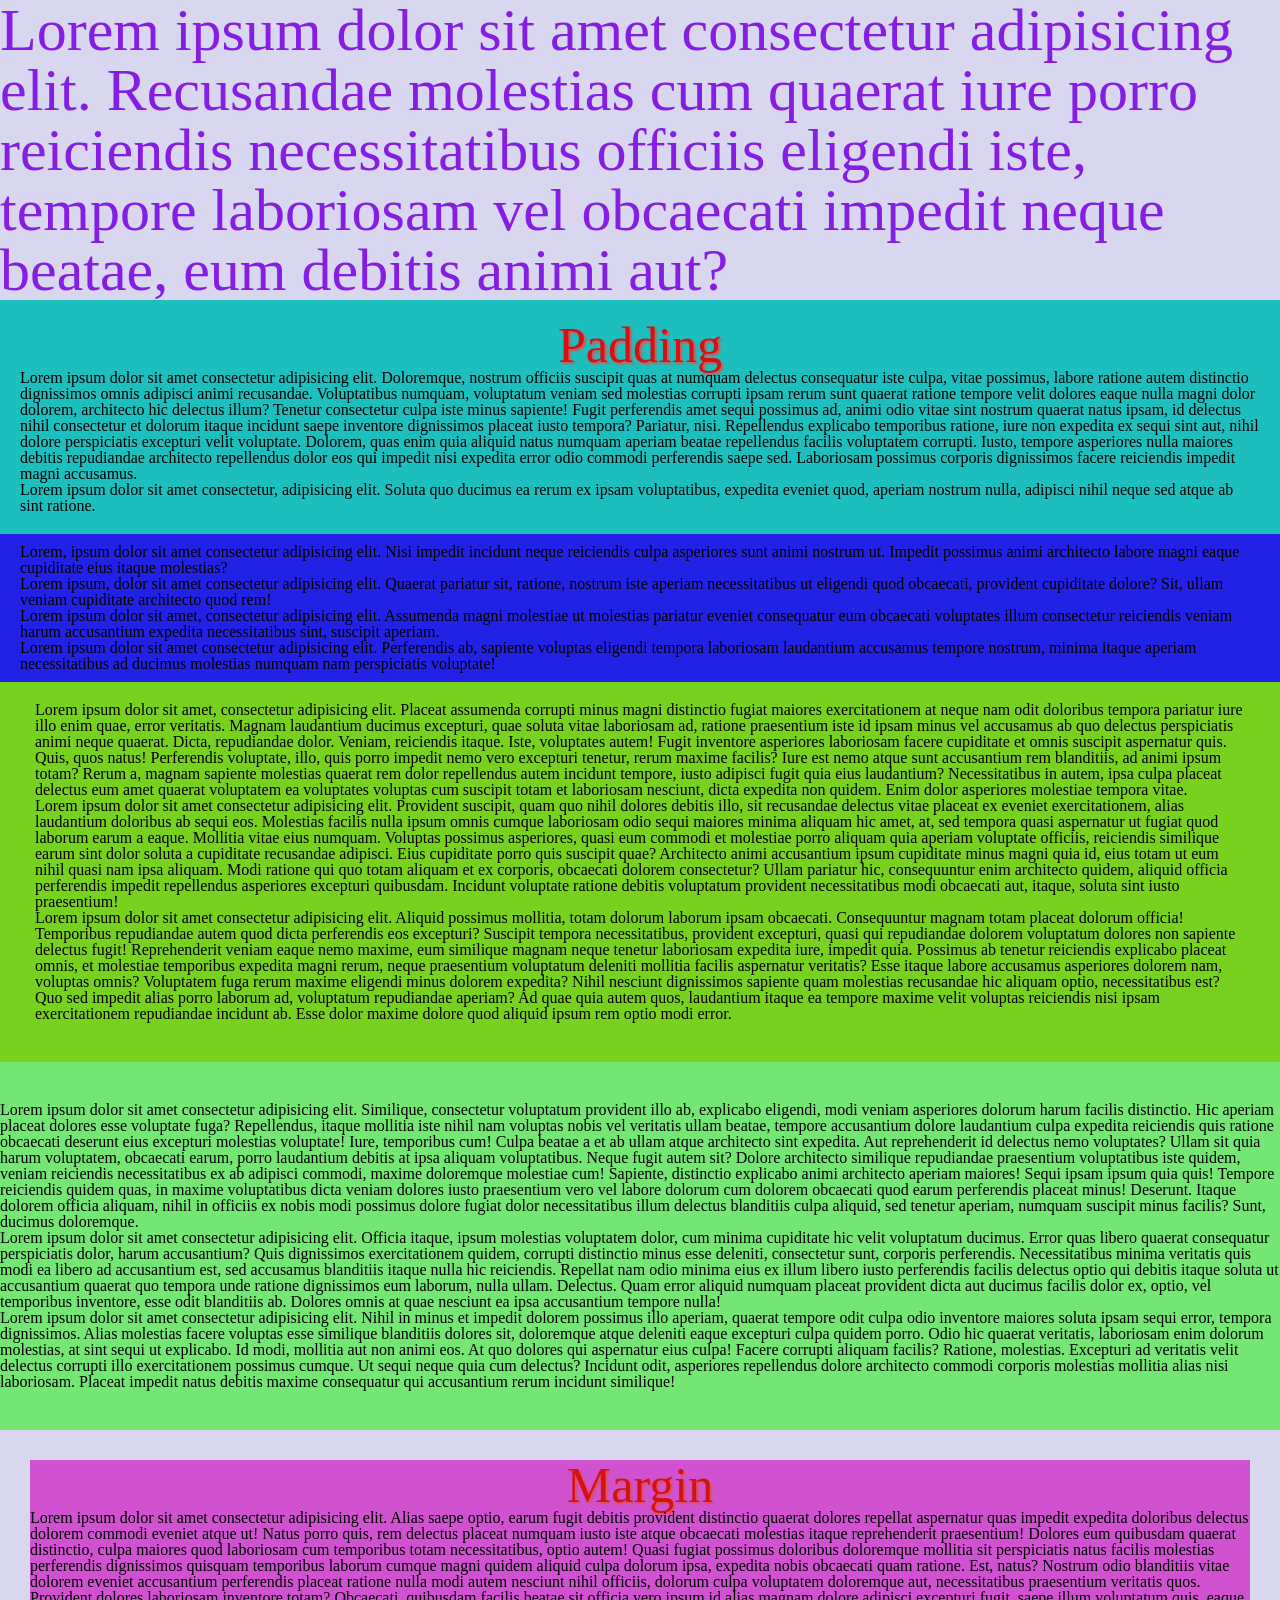
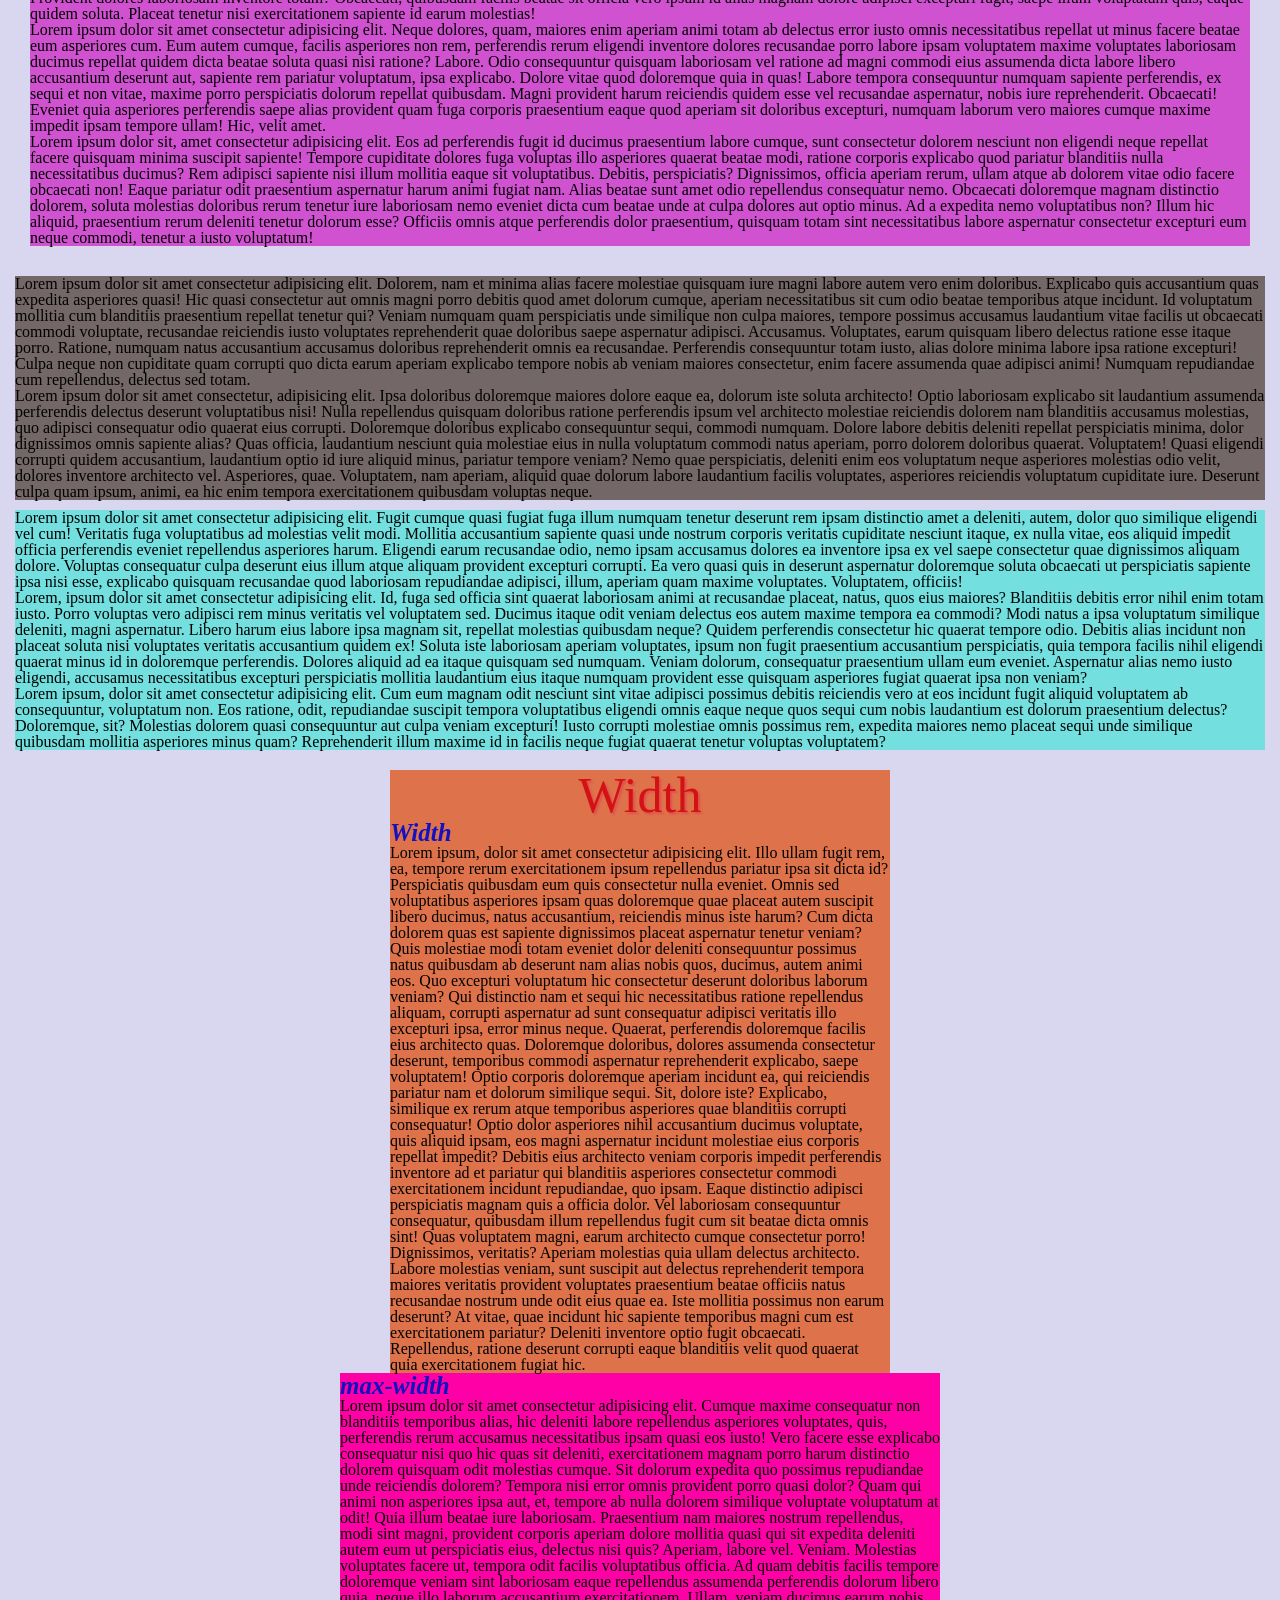
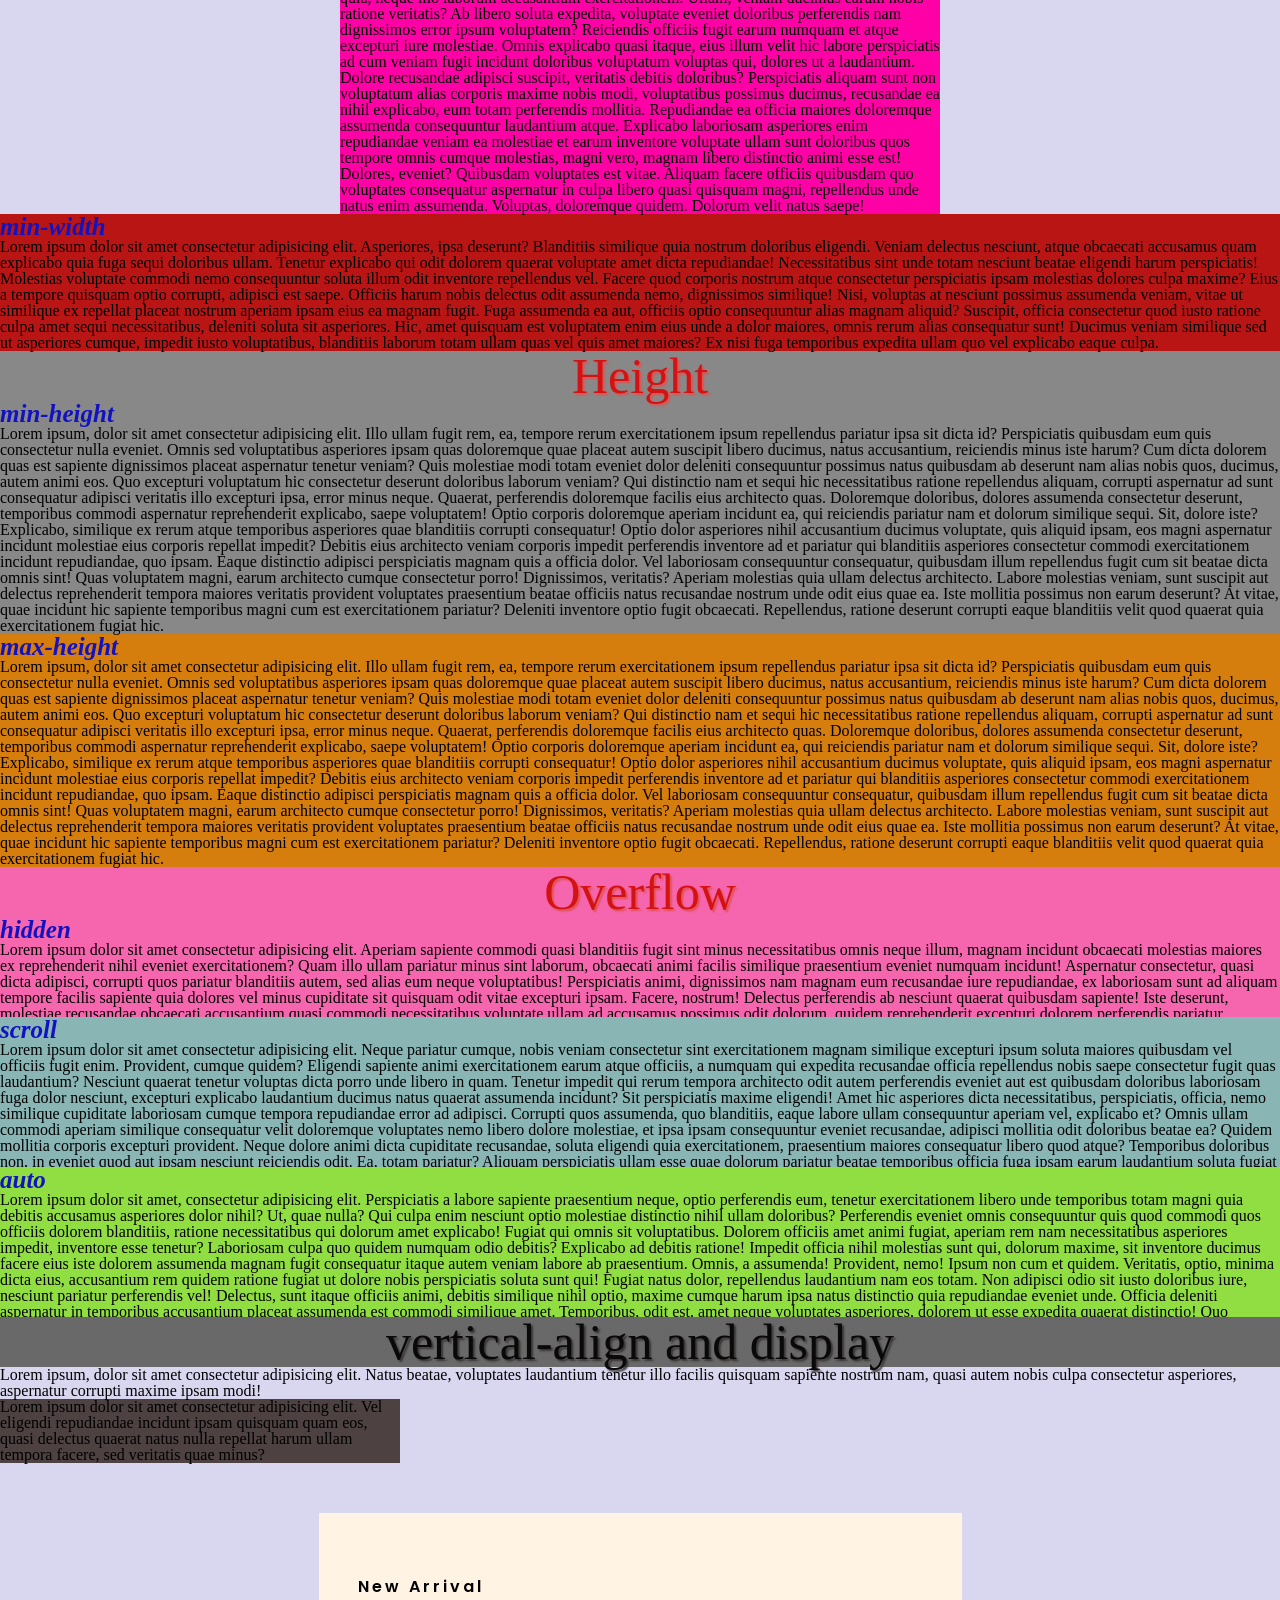
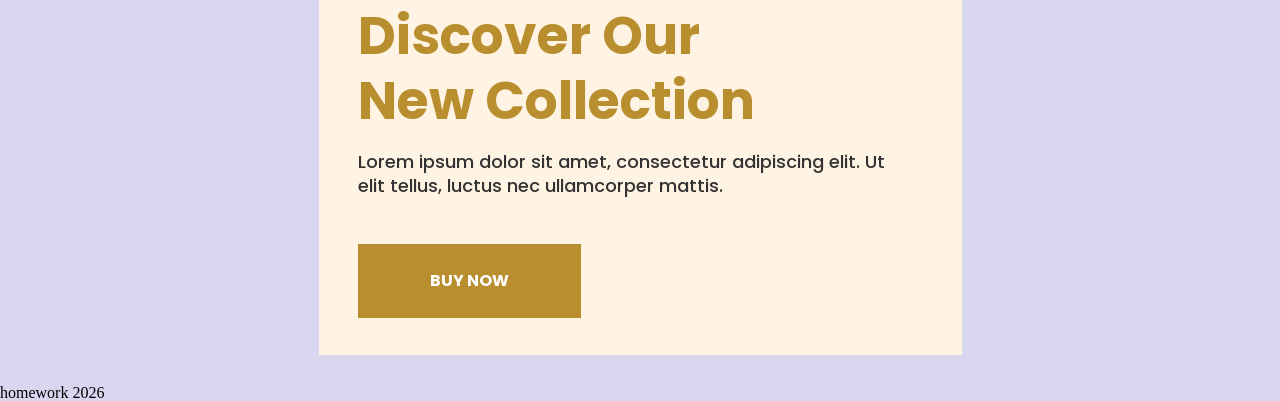
==== commit fcb900c3: "index.html" ====
--- a/homework_5/index.html
+++ b/homework_5/index.html
@@ -344,7 +344,9 @@
             </div>
            </div>
            <footer>
-
+            <p>
+              homework 2026
+            </p>
            </footer>
     </main>
 
